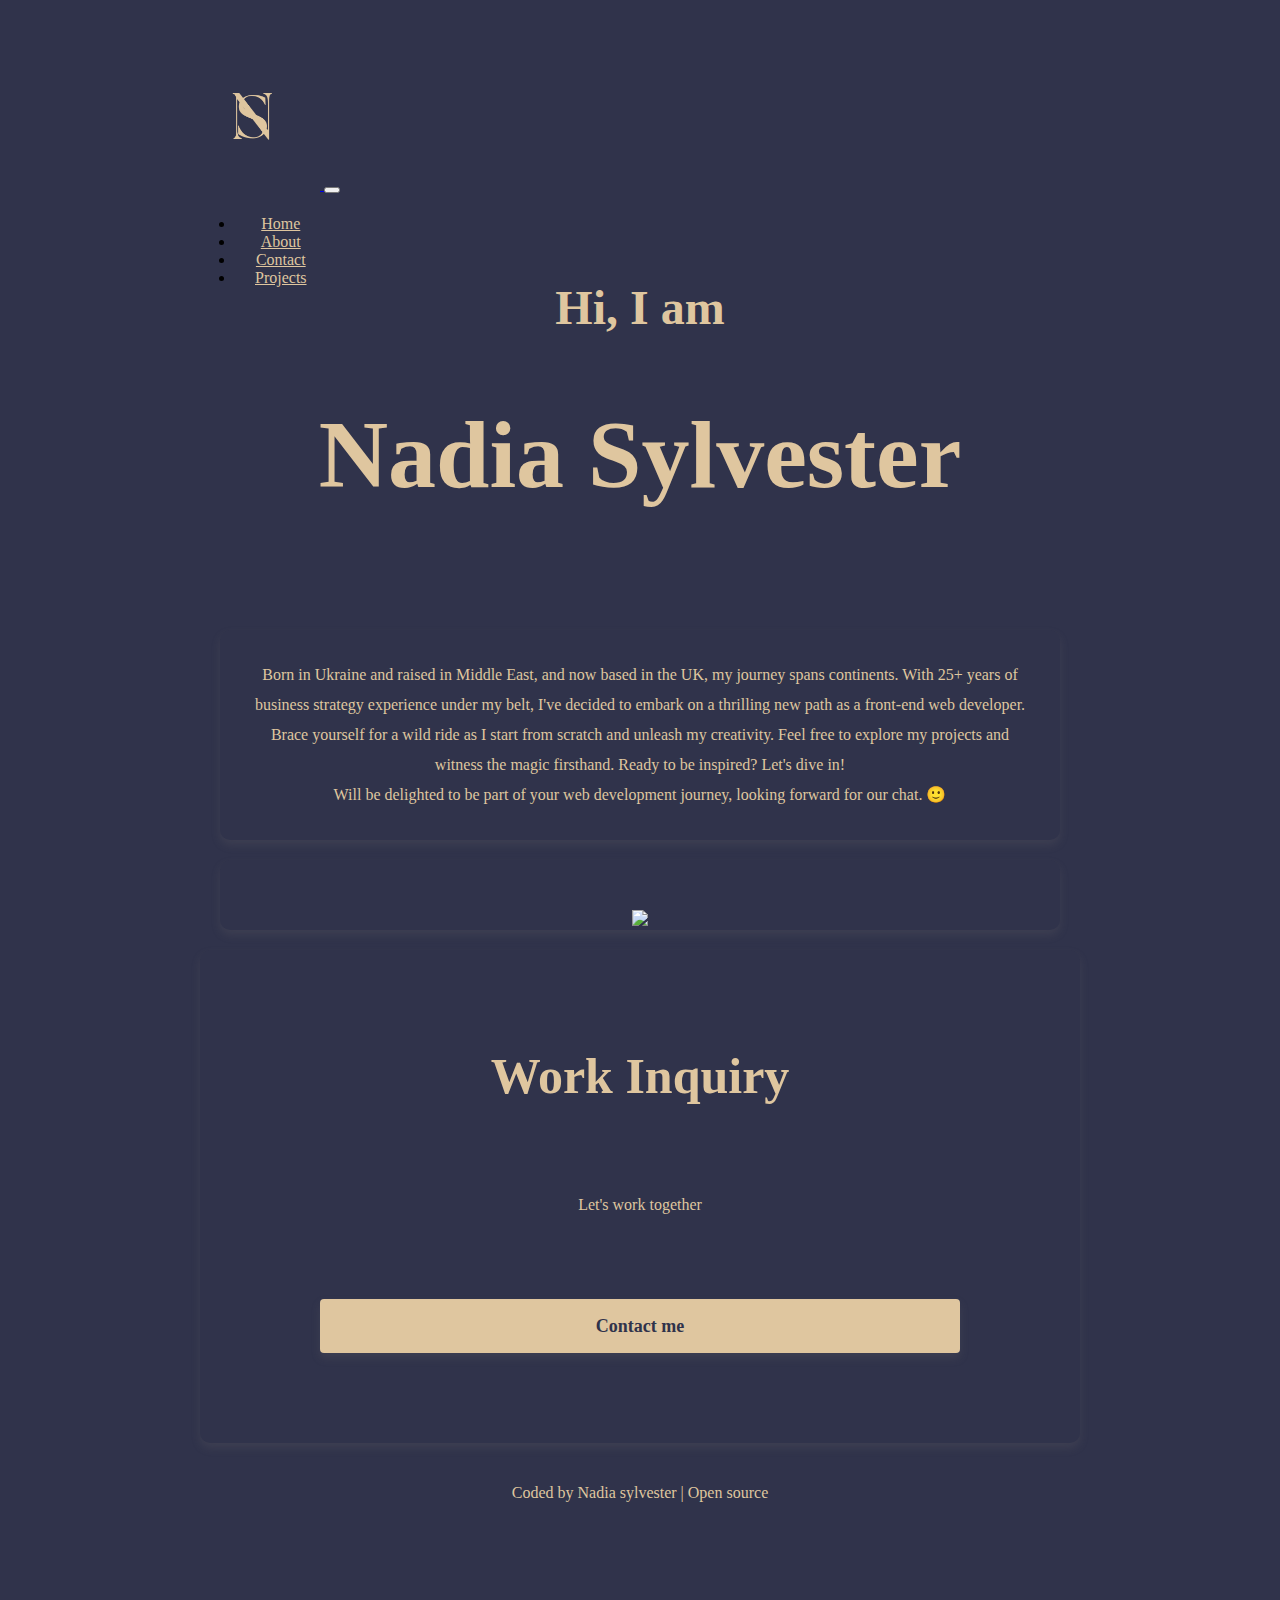
==== about.html @ f3e9b01b "-" ====
<!-- @format -->

<!DOCTYPE html>
<html lang="en">
  <head>
    <meta charset="UTF-8" />
    <meta http-equiv="X-UA-Compatible" content="IE=edge" />
    <meta name="viewport" content="width=device-width, initial-scale=1.0" />
    <meta
      name="description"
      content="UI Designer, front-end web developer in U.K - Nadia Sylvester"
    />
  <title>Contact: UI designer and front-end developer - Nadia Sylvester</title>

    <link
      href="https://cdn.jsdelivr.net/npm/bootstrap@5.2.3/dist/css/bootstrap.min.css"
      rel="stylesheet"
      integrity="sha384-rbsA2VBKQhggwzxH7pPCaAqO46MgnOM80zW1RWuH61DGLwZJEdK2Kadq2F9CUG65"
      crossorigin="anonymous"
    />

    <script
      src="https://cdn.jsdelivr.net/npm/bootstrap@5.2.3/dist/js/bootstrap.bundle.min.js"
      integrity="sha384-kenU1KFdBIe4zVF0s0G1M5b4hcpxyD9F7jL+jjXkk+Q2h455rYXK/7HAuoJl+0I4"
      crossorigin="anonymous"
    ></script>

    <script
      src="https://kit.fontawesome.com/22b6acbf7a.js"
      crossorigin="anonymous"
    ></script>
    <link rel="stylesheet" href="css/styles.css" />
  </head>
  <body>
    <nav
      class="navbar navbar-expand-lg navbar-dark fixed-top bg-#30334b shadow-sm py-0 width: 90% mb-5 bg-#30334b rounded"
    >
      <div class="container-fluid">
        <a class="navbar-brand" href="/">
          <img
            src="images/logo.png"
            alt="Logo - front-end developer -Nadia Sylvester"
            class="logo d-sm-block pl-md-2"
          />
        </a>

        <button
          class="navbar-toggler"
          type="button"
          data-toggle="collapse"
          data-target="#navbarNav"
          aria-controls="navbarNav"
          aria-expanded="false"
          aria-label="Toggle navigation"
        >
          <span class="navbar-toggler-icon"></span>
        </button>
        <div class="collapse navbar-collapse" id="navbarNav">
          <ul class="navbar-nav">
            <li class="nav-item  active">
              <a
                class="nav-link active"
                href="/"
                title="Front-end developer - Nadia Sylvester"
                >Home <span class="sr-only"></span
              ></a>
            </li>
            <li class="nav-item">
              <a
                class="nav-link"
                href="/about.html"
                target="_blank"
                title="About Nadia Sylvester - UI designer, Frontend Developer"
                >About</a
              >
            </li>
            <li class="nav-item">
              <a
                class="nav-link"
                href="contact.html"
                target="_blank"
                title="Comtact Nadia - UI designer, Frontend Developer"
                >Contact</a
              >
            </li>
            <li class="nav-item">
              <a
                class="nav-link"
                href="/projects.html"
                target="_blank"
                title="Comtact Nadia - UI designer, Frontend Developer"
                >Projects</a
              >
            </li>
          </ul>
          <div class="nav-awesom">
            <a href="https://github.com/Nadya58s">
              <div class="icon">
                <i class="fa-brands fa-github fa-lg" style="color: #dfc69f"></i>
              </div>
            </a>

            <a href="https://www.linkedin.com/in/nadia-sylvester/">
              <div class="icon">
                <i
                  class="fa-brands fa-linkedin-in fa-lg"
                  style="color: #dfc69f"
                ></i>
              </div>
            </a>

            <a href="https://twitter.com/Nadia_Sylvester">
              <div class="icon">
                <i
                  class="fa-brands fa-twitter fa-lg"
                  style="color: #dfc69f"
                ></i>
              </div>
            </a>
          </div>
        </div>
      </div>
    </nav>
    <div class="intro">
      <h2 class="mt-5">Hi, I am</h2>
      <h1>Nadia Sylvester</h1>

    <div class="container mt-5">
      <div class="row">
        <div class="col">
          <div class="message">
            <p class="intro-paragraph mt-3 about-journey">
              Born in Ukraine and raised in Middle East, and now based in the
              UK, my journey spans continents. With 25+ years of business
              strategy experience under my belt, I've decided to embark on a
              thrilling new path as a front-end web developer. Brace yourself
              for a wild ride as I start from scratch and unleash my creativity.
              Feel free to explore my projects and witness the magic firsthand.
              Ready to be inspired? Let's dive in!
              <br/>
              Will be delighted to be part of your web development journey, looking 
             forward for our chat. 🙂
            </p>

          </div>
        </div>
        <div class="col">
          <img
            src="https://s3.amazonaws.com/shecodesio-production/uploads/files/000/082/511/original/Screenshot_2023-05-19_at_11.44.10.png?1684493088"
            target="_blank"
            class="img-fluid rounded shadow-sm p-2"
          />
        </div>
      </div>
    </div>

    <footer>
      <div class="contact-box d-flex justify-content-between mb-5">
        <div>
          <h4 class="work">Work Inquiry</h4>
          <p>Let's work together</p>
        </div>
        <div>
          <a href="/contact.html" class="btn btn-branding-outline"
            >Contact me</a
          >
        </div>
      </div>
    </footer>
    <div class="open-source">
      <p>
        Coded by Nadia sylvester |
        <a
          href="https://github.com/Nadya58s/responsive-ns-project"
          target="_blank"
          title="Nadia Sylvester"
          >Open source
        </a>
      </p>
    </div>
  </body>
</html>
---- css/styles.css ----
/** @format */

:root {
  --primary-color: #30334b;
  --secondary-color: #dfc69f;
  --box-shadow: 0 5px 10px rgba(114, 111, 111, 0.2);
}

body {
  margin: 60px auto;
  max-width: 900px;
  background-color: var(--primary-color);
  position: cover;
}

h1,
h2,
h3 {
  text-align: center;

  color: var(--secondary-color);
}

h1 {
  font-size: 96px;
  margin-bottom: 20px;
}

h2 {
  font-size: 48px;
  margin-bottom: 40px;
}

h3 {
  text-align: 24px;
  opacity: 0.7;
}

h4 {
  font-size: 50px;
}
p {
  color: var(--secondary-color);
  padding: 20px;
  border-radius: 4px;
  font-size: 16px;
  line-height: 28px;
  text-align: center;
}

img {
  margin-top: 50px;
}

footer {
  display: block;
  margin: 0 auto;
}

.navbar {
  height: 140px;
  border: none;
  background: var(--primary-color);
  z-index: 100;
  padding-top: 0 !important;
  padding-bottom: 0 !important;
  min-height: 40px !important;
}

#navbarNav {
  display: flex;
  justify-content: space-between;
}

.nav-awesom {
  max-width: 114;
  display: flex;
  flex-direction: row;
  margin: 0px;
  text-decoration: none;
}

.logo {
  max-width: 130px;
}

.navbar-collapse {
  margin: 5px;
  text-align: center;
}

.intro {
  text-align: center;
  padding: 90px 10px;
}

.navbar-collapse {
  display: flex;
  justify-content: center;
}

.navbar-collapse a {
  margin: 20px;
}

.nav-link {
  color: var(--secondary-color) !important;
}

.nav-link:hover {
  text-decoration: none;
  padding-top: 10px;
  margin-bottom: 10px;
}

.icon {
  padding: 2px;
  box-shadow: var(--secondary-color);
  display: inline;
}

.icon:hover {
  background-color: var(--primary-color);
}
.button-link {
  text-decoration: none;
  color: var(--primary-color);
}

.container-fluid {
  margin-top: -50px;
}

.navigations-links {
  display: flex;
  justify-content: center;
  margin-top: 40px;
  column-gap: 10%;
}

.navigations-links a {
  margin: 10px;
  border-radius: 4px;
  padding: 20px 15px;
  text-decoration: none;
  text-transform: capitalize;
}

.navigations-links a:hover {
  color: white;
}
.contact-link {
  background: var(--secondary-color);
  color: var(--primary-color);
  box-shadow: var(--box-shadow);
}

.contact-link a {
  margin: 30px;
  border-radius: 4px;
  padding: 20px 15px;
  text-decoration: none;
  text-transform: capitalize;
  margin-bottom: 20px;
}

.about-link {
  border: 1px solid var(--secondary-color);
  color: var(--secondary-color);
}

.homepage-link {
  color: var(--primary-color);
  text-align: center;
  display: block;
}

.home-button:hover {
  text-decoration: none;
}

.btn-branding-outline {
  border-radius: 4px;
  background: var(--secondary-color);
  color: var(--primary-color);
  display: block;
  margin: 60px 20px;
  line-height: 22px;
  padding: 16px 24px;
  text-decoration: none;
  box-shadow: var(--box-shadow);
  font-size: 18px;
  font-weight: bold;
  transition: all 200ms ease;
}

a.btn.btn-branding-outline:hover {
  background-color: var(--primary-color);
  border: 1px solid var(--secondary-color);
  color: var(--secondary-color);
}

.btn-branding-outline .home-button {
  display: block;
  margin: 0 auto;
}

.home-button {
  display: block;
  margin: 0 auto;
  color: var(--primary-color);
}

.home-button:hover {
  background-color: var(--primary-color);
  border: 1px solid var(--secondary-color);
  color: var(--secondary-color);
}

.btn-branding-outline.home-button:hover {
  color: var(--secondary-color);
}

.about-paragraphs {
  display: flex;
  margin: 43px 0;
}

.about-paragraphs p {
  margin: 10px;
}

.email-link {
  display: flex;
  justify-content: center;
  color: var(--primary-color);
  font-size: 28px;
  text-decoration: none;
}

.email-link:hover {
  text-decoration: underline;
  text-transform: none;
}

.container nav-awesom {
  display: flex;
  justify-content: end;
}

.flex-contaier {
  padding: 0;
  margin: 0;
  list-style: none;
  display: space-between;
}

.col {
  color: var(--secondary-color);
  box-shadow: var(--box-shadow);
  margin: 20px 20px;
  border-radius: 10px;
}
.computer-photo {
  border-radius: 10px;
}

.forecast-app {
  background: none;
  margin: 20px 20px;
}

.theme-change {
  margin-bottom: 30px;
}

.container {
  display: flex;
  justify-content: space-evenly;
}

a.project-link {
  text-decoration: none;
}

.project-link a:hover {
  color: var(--secondary-color);
  border: 1px solid var(--secondary-color);
}

.about-project {
  display: block;
}

.about-me {
  color: var(--secondary-color);
  text-decoration: none;
}

.about-me:hover {
  text-decoration: underline;
  text-transform: none;
  padding-top: 10px;
  margin-bottom: 10px;
}

.introduction {
  display: flex;
  justify-content: center;
  margin-top: 40px;
  column-gap: 10%;
}

.intro-paragraph {
  padding: 30px;
  margin-top: 100px;
}

.contact-page {
  margin-top: 40px;
}

.contact-box {
  color: var(--secondary-color);
}

.div.container.nav-awesom {
  max-width: 200px;
}

.work-withme {
  background-color: var(--primary-color);
  border: 1px solid var(--secondary-color);
  margin: 0 15px;
}

.button-link {
  border-radius: 5px;
  padding: 20px 15px;
  text-transform: capitalize;
  text-decoration: none;
  background: var(--secondary-color);
  color: white;
  box-shadow: var(--box-shadow);
}

.btn-branding-outline {
  text-decoration: none;
  color: var(--primary-color);
}

.btn-branding-outline:hover {
  color: var(--primary-color);
  border: 1px solid var(--secondary-color);
}

.work-inquiry-link {
  display: block;
  margin: 0 auto;
  width: fit-content;
}

footer .email-link {
  color: var(--secondary-color);
  max-width: 800px;
  font-size: 24px;
  text-align: center;
}

footer .email-link:hover {
  color: white;
  text-decoration: none;
}

footer .contact-box {
  box-shadow: var(--box-shadow);
  padding: 30px 100px;
  max-width: 900px;
  border-radius: 10px;
}

footer .container {
  display: flex;
  justify-content: space-evenly;
}

footer .col {
  max-width: 900px;
}

.open-source a {
  color: var(--secondary-color);
  text-decoration: none;
}

.open-source a:hover {
  color: white;
  text-decoration: none;
}

.about-journey {
  line-height: 30px;
}
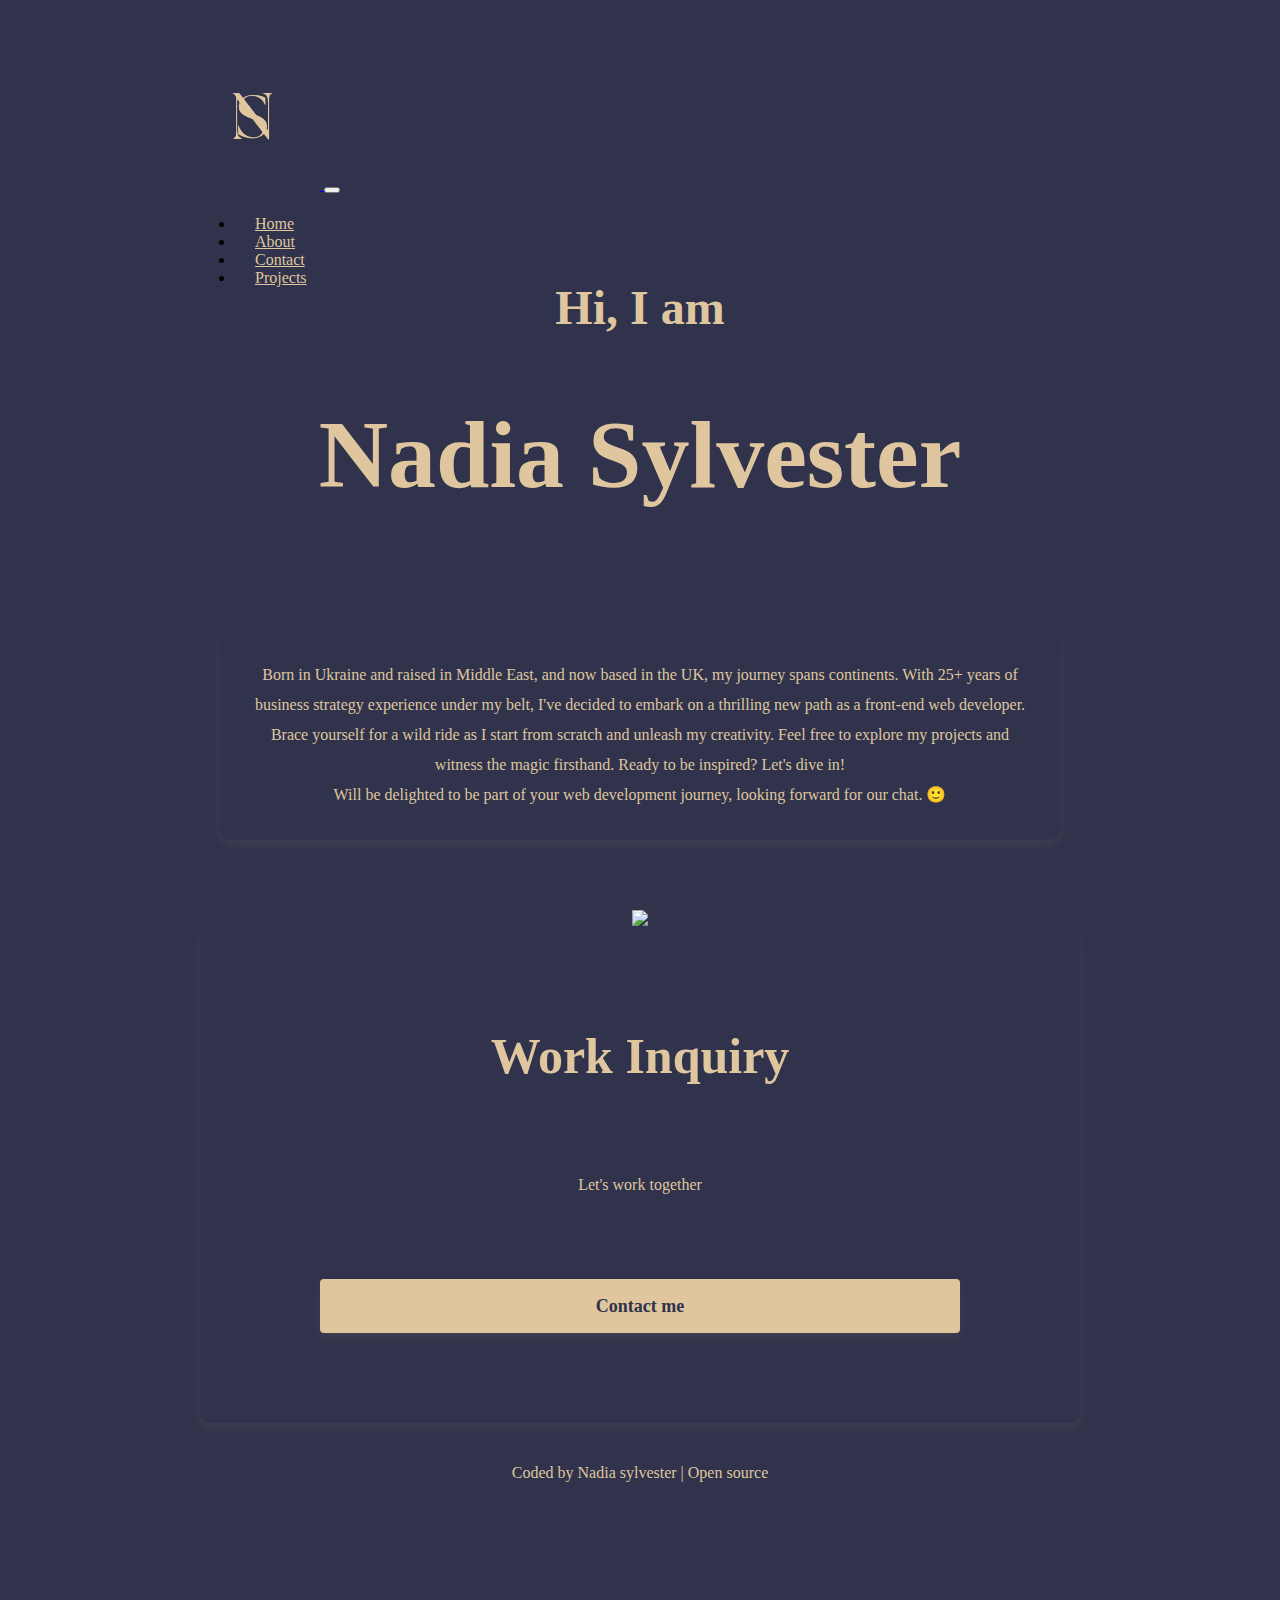
==== commit 89258bdf: "styling" ====
--- a/about.html
+++ b/about.html
@@ -57,15 +57,15 @@
         </button>
         <div class="collapse navbar-collapse" id="navbarNav">
           <ul class="navbar-nav">
-            <li class="nav-item  active">
+            <li class="nav-item">
               <a
-                class="nav-link active"
+                class="nav-link"
                 href="/"
                 title="Front-end developer - Nadia Sylvester"
                 >Home <span class="sr-only"></span
               ></a>
             </li>
-            <li class="nav-item">
+            <li class="nav-item active">
               <a
                 class="nav-link"
                 href="/about.html"
@@ -144,7 +144,7 @@
 
           </div>
         </div>
-        <div class="col">
+        <div class="col-sm-6">
           <img
             src="https://s3.amazonaws.com/shecodesio-production/uploads/files/000/082/511/original/Screenshot_2023-05-19_at_11.44.10.png?1684493088"
             target="_blank"
--- a/css/styles.css
+++ b/css/styles.css
@@ -39,6 +39,7 @@
 h4 {
   font-size: 50px;
 }
+
 p {
   color: var(--secondary-color);
   padding: 20px;
@@ -67,11 +68,6 @@
   min-height: 40px !important;
 }
 
-#navbarNav {
-  display: flex;
-  justify-content: space-between;
-}
-
 .nav-awesom {
   max-width: 114;
   display: flex;
@@ -80,37 +76,41 @@
   text-decoration: none;
 }
 
+.navbar-collapse a {
+  margin: 20px;
+}
+
+.nav-link {
+  color: var(--secondary-color) !important;
+}
+
+.nav-link:hover {
+  text-decoration: none;
+  padding-top: 10px;
+  margin-bottom: 10px;
+}
+
+.navigations-links {
+  display: flex;
+  justify-content: center;
+  margin-top: 40px;
+  column-gap: 10%;
+}
+
+.navigations-links a {
+  margin: 10px;
+  border-radius: 4px;
+  padding: 20px 15px;
+  text-decoration: none;
+  text-transform: capitalize;
+}
+
+.navigations-links a:hover {
+  color: white;
+}
+
 .logo {
   max-width: 130px;
-}
-
-.navbar-collapse {
-  margin: 5px;
-  text-align: center;
-}
-
-.intro {
-  text-align: center;
-  padding: 90px 10px;
-}
-
-.navbar-collapse {
-  display: flex;
-  justify-content: center;
-}
-
-.navbar-collapse a {
-  margin: 20px;
-}
-
-.nav-link {
-  color: var(--secondary-color) !important;
-}
-
-.nav-link:hover {
-  text-decoration: none;
-  padding-top: 10px;
-  margin-bottom: 10px;
 }
 
 .icon {
@@ -122,6 +122,12 @@
 .icon:hover {
   background-color: var(--primary-color);
 }
+
+.intro {
+  text-align: center;
+  padding: 90px 10px;
+}
+
 .button-link {
   text-decoration: none;
   color: var(--primary-color);
@@ -131,24 +137,6 @@
   margin-top: -50px;
 }
 
-.navigations-links {
-  display: flex;
-  justify-content: center;
-  margin-top: 40px;
-  column-gap: 10%;
-}
-
-.navigations-links a {
-  margin: 10px;
-  border-radius: 4px;
-  padding: 20px 15px;
-  text-decoration: none;
-  text-transform: capitalize;
-}
-
-.navigations-links a:hover {
-  color: white;
-}
 .contact-link {
   background: var(--secondary-color);
   color: var(--primary-color);
@@ -164,18 +152,22 @@
   margin-bottom: 20px;
 }
 
-.about-link {
-  border: 1px solid var(--secondary-color);
-  color: var(--secondary-color);
-}
-
 .homepage-link {
   color: var(--primary-color);
   text-align: center;
   display: block;
 }
 
+.home-button {
+  display: block;
+  margin: 0 auto;
+  color: var(--primary-color);
+}
+
 .home-button:hover {
+  background-color: var(--primary-color);
+  border: 1px solid var(--secondary-color);
+  color: var(--secondary-color);
   text-decoration: none;
 }
 
@@ -205,19 +197,12 @@
   margin: 0 auto;
 }
 
-.home-button {
-  display: block;
-  margin: 0 auto;
-  color: var(--primary-color);
-}
-
-.home-button:hover {
-  background-color: var(--primary-color);
-  border: 1px solid var(--secondary-color);
-  color: var(--secondary-color);
-}
-
 .btn-branding-outline.home-button:hover {
+  color: var(--secondary-color);
+}
+
+.about-link {
+  border: 1px solid var(--secondary-color);
   color: var(--secondary-color);
 }
 
@@ -261,6 +246,7 @@
   margin: 20px 20px;
   border-radius: 10px;
 }
+
 .computer-photo {
   border-radius: 10px;
 }
@@ -401,3 +387,81 @@
 .about-journey {
   line-height: 30px;
 }
+
+.time {
+  display: flex;
+  justify-content: center;
+  margin-top: 50px;
+}
+
+@media (max-width: 900px) {
+  h1 {
+    font-size: 40px;
+    line-height: 10px;
+  }
+
+  .navbar-collapse {
+    background-color: black;
+  }
+
+  h2 {
+    font-size: 25px;
+    margin-top: 30px;
+  }
+
+  h3 {
+    font-size: 15px;
+    line-height: 50px;
+  }
+
+  h4 {
+    font-size: 30px;
+  }
+
+  h4 .work {
+    font-size: 10px;
+  }
+
+  .home-button {
+    margin-bottom: 30px;
+  }
+
+  #projects {
+    display: none;
+  }
+
+  a.btn.btn-branding-outline {
+    font-size: 10px;
+  }
+
+  .navbar {
+    margin-bottom: 30px;
+  }
+
+  logo {
+    max-width: 10px;
+  }
+
+  .navbar-collapse a {
+    margin: 10px;
+  }
+}
+
+@media (min-width: 900px) {
+  #navbarNav {
+    display: flex;
+    justify-content: space-between;
+  }
+
+  .navbar-collapse {
+    margin: 5px;
+    text-align: center;
+    justify-content: center;
+    display: flex;
+  }
+
+  .navbar ul {
+    width: 15px;
+    height: 30px;
+  }
+}
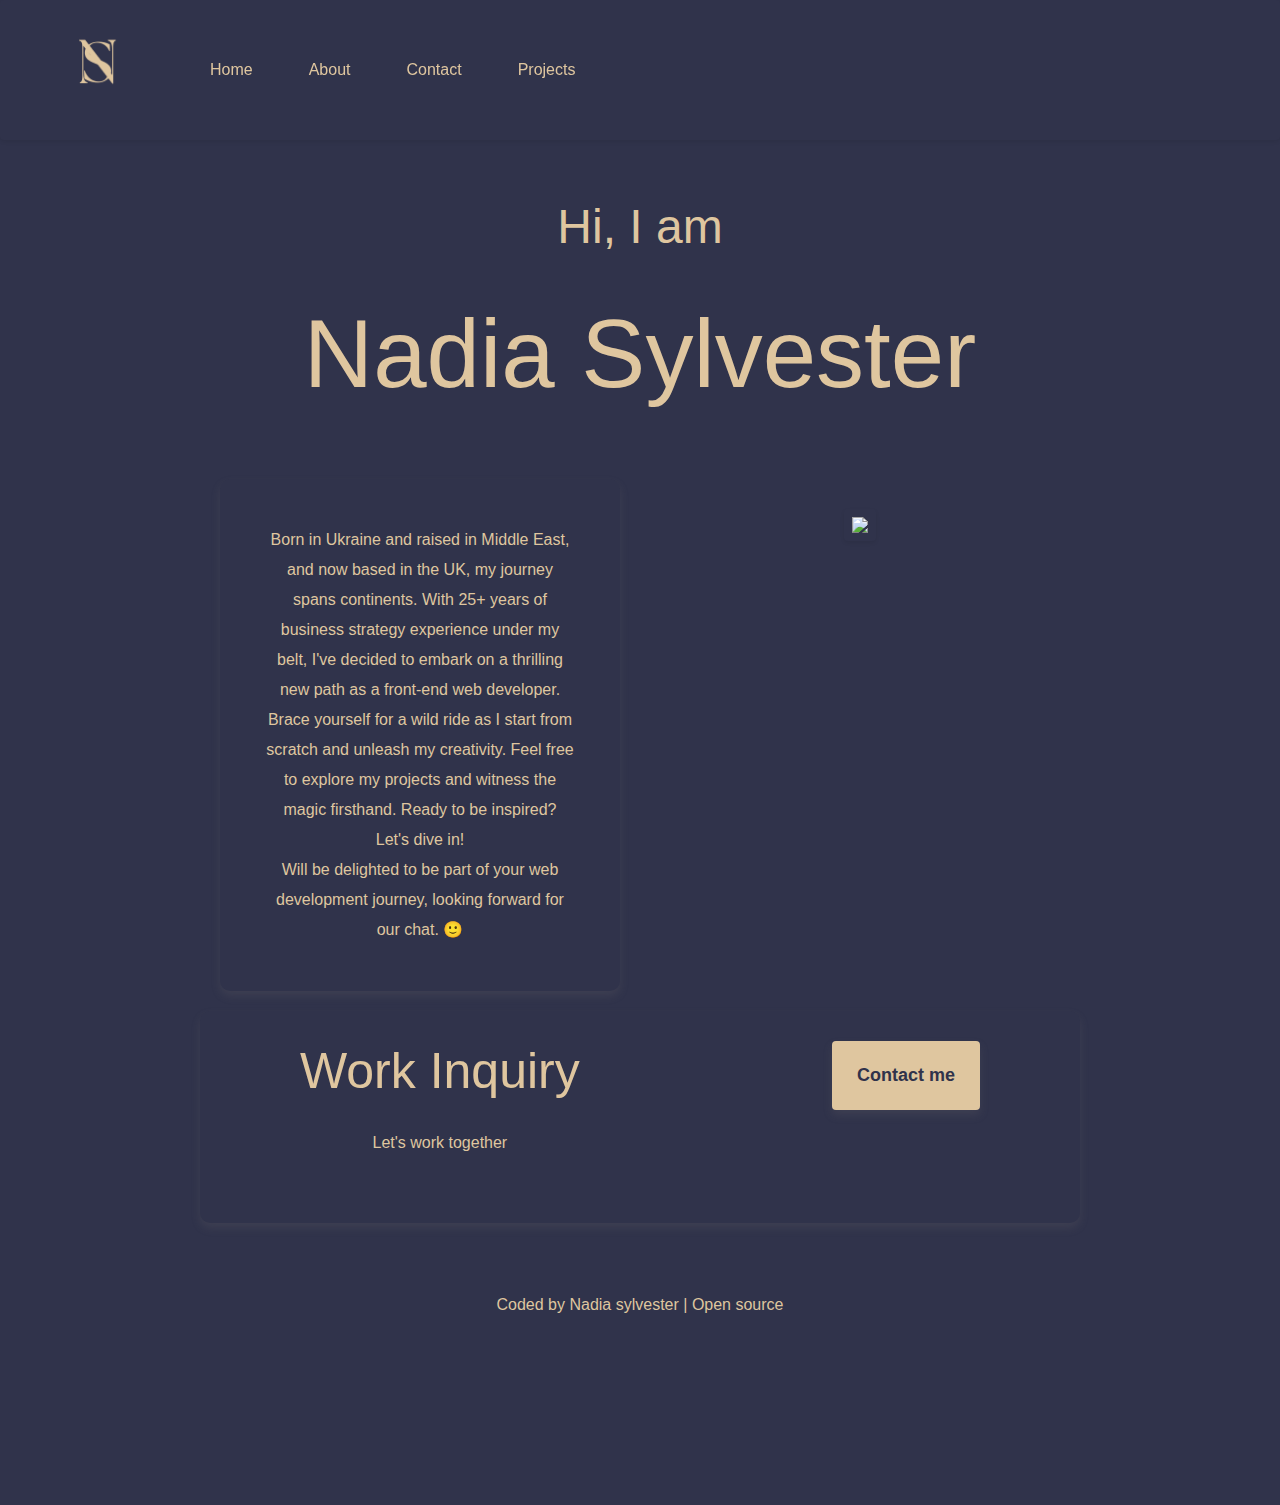
==== commit fe8ce783: "Updated Bootstrap" ====
--- a/about.html
+++ b/about.html
@@ -11,24 +11,31 @@
       content="UI Designer, front-end web developer in U.K - Nadia Sylvester"
     />
   <title>Contact: UI designer and front-end developer - Nadia Sylvester</title>
-
-    <link
-      href="https://cdn.jsdelivr.net/npm/bootstrap@5.2.3/dist/css/bootstrap.min.css"
-      rel="stylesheet"
-      integrity="sha384-rbsA2VBKQhggwzxH7pPCaAqO46MgnOM80zW1RWuH61DGLwZJEdK2Kadq2F9CUG65"
-      crossorigin="anonymous"
-    />
-
-    <script
-      src="https://cdn.jsdelivr.net/npm/bootstrap@5.2.3/dist/js/bootstrap.bundle.min.js"
-      integrity="sha384-kenU1KFdBIe4zVF0s0G1M5b4hcpxyD9F7jL+jjXkk+Q2h455rYXK/7HAuoJl+0I4"
+<script
+      src="https://code.jquery.com/jquery-3.3.1.slim.min.js"
+      integrity="sha384-q8i/X+965DzO0rT7abK41JStQIAqVgRVzpbzo5smXKp4YfRvH+8abtTE1Pi6jizo"
       crossorigin="anonymous"
     ></script>
-
+    <script
+      src="https://cdn.jsdelivr.net/npm/popper.js@1.14.7/dist/umd/popper.min.js"
+      integrity="sha384-UO2eT0CpHqdSJQ6hJty5KVphtPhzWj9WO1clHTMGa3JDZwrnQq4sF86dIHNDz0W1"
+      crossorigin="anonymous"
+    ></script>
+    <script
+      src="https://cdn.jsdelivr.net/npm/bootstrap@4.3.1/dist/js/bootstrap.min.js"
+      integrity="sha384-JjSmVgyd0p3pXB1rRibZUAYoIIy6OrQ6VrjIEaFf/nJGzIxFDsf4x0xIM+B07jRM"
+      crossorigin="anonymous"
+    ></script>
     <script
       src="https://kit.fontawesome.com/22b6acbf7a.js"
       crossorigin="anonymous"
     ></script>
+    <link
+      rel="stylesheet"
+      href="https://cdn.jsdelivr.net/npm/bootstrap@4.3.1/dist/css/bootstrap.min.css"
+      integrity="sha384-ggOyR0iXCbMQv3Xipma34MD+dH/1fQ784/j6cY/iJTQUOhcWr7x9JvoRxT2MZw1T"
+      crossorigin="anonymous"
+    />
     <link rel="stylesheet" href="css/styles.css" />
   </head>
   <body>
--- a/css/styles.css
+++ b/css/styles.css
@@ -17,7 +17,6 @@
 h2,
 h3 {
   text-align: center;
-
   color: var(--secondary-color);
 }
 
@@ -175,9 +174,9 @@
   border-radius: 4px;
   background: var(--secondary-color);
   color: var(--primary-color);
-  display: block;
-  margin: 60px 20px;
-  line-height: 22px;
+  line-height: 35px;
+  display: block;
+  margin: 0 auto;
   padding: 16px 24px;
   text-decoration: none;
   box-shadow: var(--box-shadow);
@@ -401,7 +400,7 @@
   }
 
   .navbar-collapse {
-    background-color: black;
+    background-color: var(--primary-color);
   }
 
   h2 {
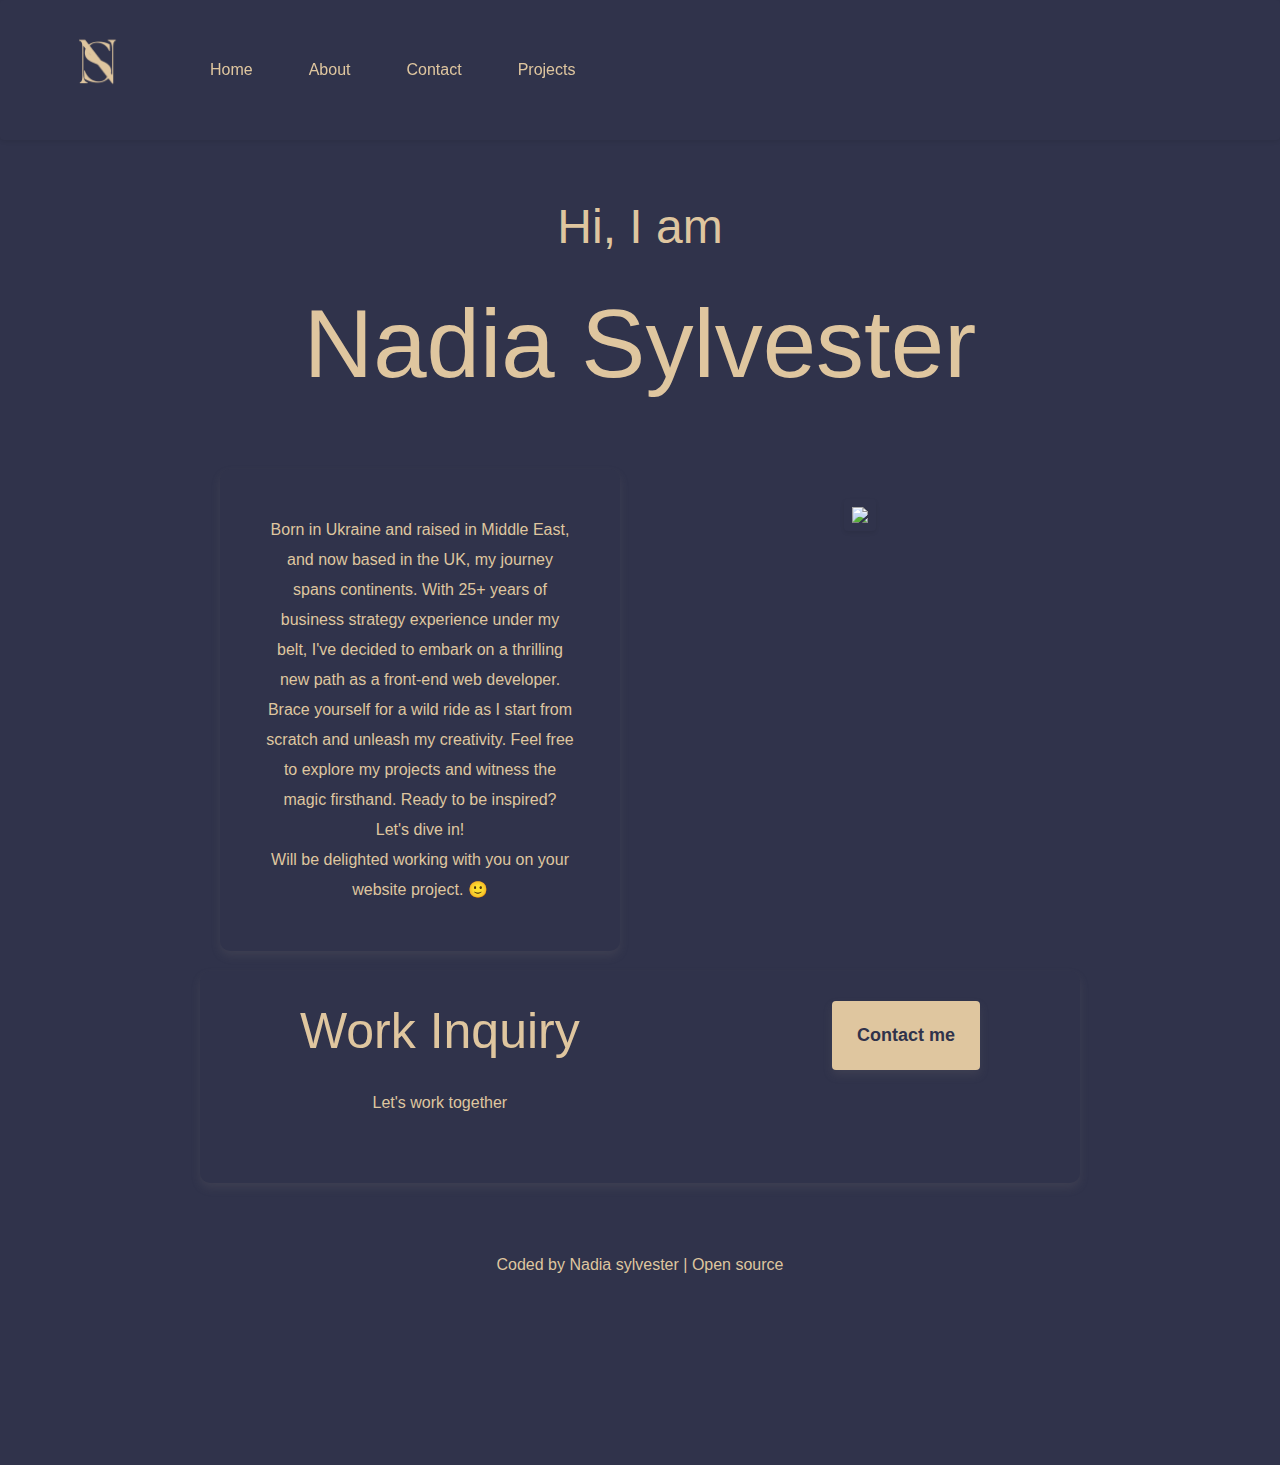
==== commit e972cc38: "Re adjusting contents and CSS" ====
--- a/about.html
+++ b/about.html
@@ -145,8 +145,7 @@
               Feel free to explore my projects and witness the magic firsthand.
               Ready to be inspired? Let's dive in!
               <br/>
-              Will be delighted to be part of your web development journey, looking 
-             forward for our chat. 🙂
+              Will be delighted working with you on your website project. 🙂
             </p>
 
           </div>
--- a/css/styles.css
+++ b/css/styles.css
@@ -27,7 +27,7 @@
 
 h2 {
   font-size: 48px;
-  margin-bottom: 40px;
+  margin-bottom: 30px;
 }
 
 h3 {
@@ -136,21 +136,6 @@
   margin-top: -50px;
 }
 
-.contact-link {
-  background: var(--secondary-color);
-  color: var(--primary-color);
-  box-shadow: var(--box-shadow);
-}
-
-.contact-link a {
-  margin: 30px;
-  border-radius: 4px;
-  padding: 20px 15px;
-  text-decoration: none;
-  text-transform: capitalize;
-  margin-bottom: 20px;
-}
-
 .homepage-link {
   color: var(--primary-color);
   text-align: center;
@@ -309,6 +294,28 @@
   color: var(--secondary-color);
 }
 
+.contact-call {
+  display: block;
+  margin: 60px 10px 30px;
+}
+.contact-link {
+  background: var(--secondary-color);
+  color: var(--primary-color);
+  box-shadow: var(--box-shadow);
+}
+
+.contact-link a {
+  margin: 30px;
+  border-radius: 4px;
+  padding: 20px 15px;
+  text-decoration: none;
+  text-transform: capitalize;
+  margin-bottom: 20px;
+}
+
+div.container.book-consultation {
+  margin-right: 30px;
+}
 .div.container.nav-awesom {
   max-width: 200px;
 }
@@ -399,28 +406,40 @@
     line-height: 10px;
   }
 
+  h2 {
+    font-size: 28px;
+    margin-bottom: 30px;
+  }
+
+  h2.mt-5 {
+    font-size: 35px;
+  }
+
+  h3 {
+    font-size: 18px;
+  }
+
+  h3.mt-5 {
+    line-height: 5px;
+  }
+
+  h4 {
+    font-size: 35px;
+    text-align: center;
+  }
+
+  h4 .work {
+    font-size: 10px;
+  }
+
+  logo {
+    max-width: 10px;
+  }
+
   .navbar-collapse {
     background-color: var(--primary-color);
   }
 
-  h2 {
-    font-size: 25px;
-    margin-top: 30px;
-  }
-
-  h3 {
-    font-size: 15px;
-    line-height: 50px;
-  }
-
-  h4 {
-    font-size: 30px;
-  }
-
-  h4 .work {
-    font-size: 10px;
-  }
-
   .home-button {
     margin-bottom: 30px;
   }
@@ -429,20 +448,29 @@
     display: none;
   }
 
+  .btn.btn-branding-outline {
+    margin: 10px 40px 40px;
+  }
+
   a.btn.btn-branding-outline {
-    font-size: 10px;
+    padding: 5px 30px;
   }
 
   .navbar {
     margin-bottom: 30px;
   }
 
-  logo {
-    max-width: 10px;
-  }
-
   .navbar-collapse a {
     margin: 10px;
+  }
+
+  div.contact-box.d-flex.justify-content-between.mb-5 {
+    padding: 10px 20px;
+  }
+
+  .img-fluid {
+    margin: 15px;
+    width: 300px;
   }
 }
 
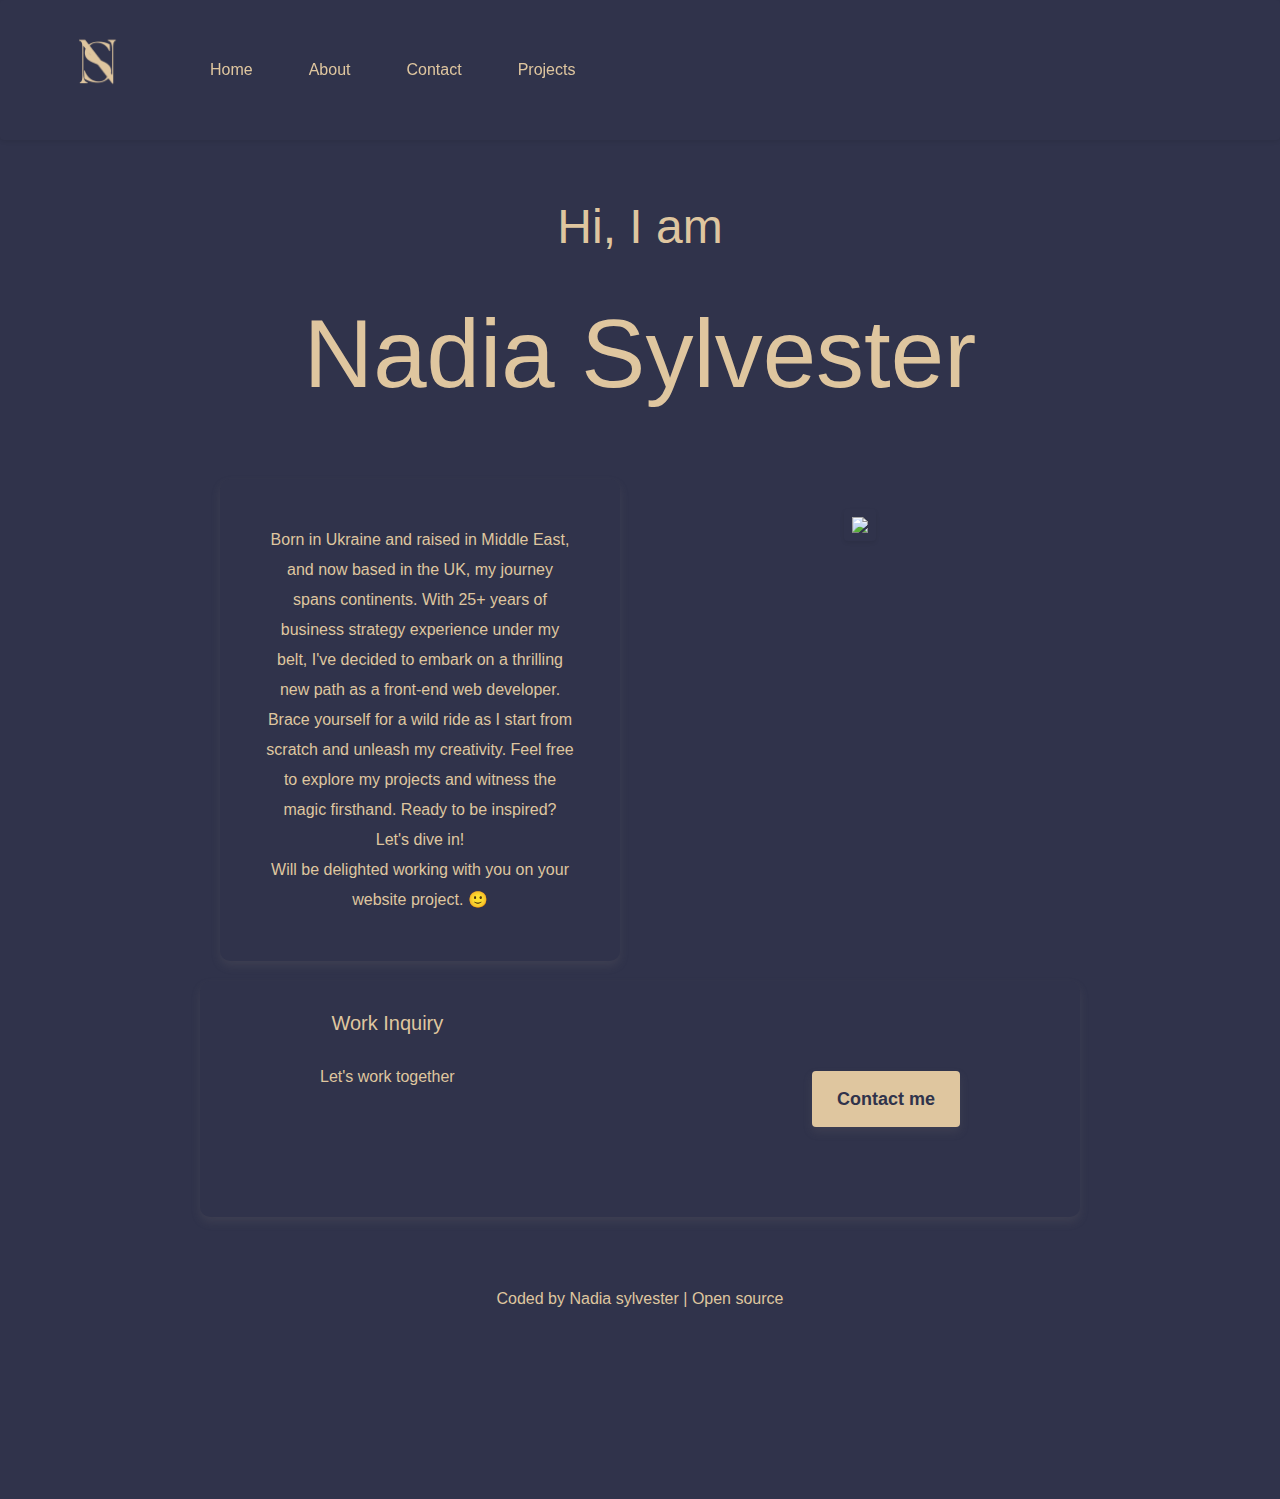
==== commit 2e8b5feb: "CSS adjustment" ====
--- a/about.html
+++ b/about.html
@@ -11,7 +11,7 @@
       content="UI Designer, front-end web developer in U.K - Nadia Sylvester"
     />
   <title>Contact: UI designer and front-end developer - Nadia Sylvester</title>
-<script
+ <script
       src="https://code.jquery.com/jquery-3.3.1.slim.min.js"
       integrity="sha384-q8i/X+965DzO0rT7abK41JStQIAqVgRVzpbzo5smXKp4YfRvH+8abtTE1Pi6jizo"
       crossorigin="anonymous"
@@ -106,7 +106,6 @@
                 <i class="fa-brands fa-github fa-lg" style="color: #dfc69f"></i>
               </div>
             </a>
-
             <a href="https://www.linkedin.com/in/nadia-sylvester/">
               <div class="icon">
                 <i
@@ -115,7 +114,6 @@
                 ></i>
               </div>
             </a>
-
             <a href="https://twitter.com/Nadia_Sylvester">
               <div class="icon">
                 <i
@@ -152,7 +150,7 @@
         </div>
         <div class="col-sm-6">
           <img
-            src="https://s3.amazonaws.com/shecodesio-production/uploads/files/000/082/511/original/Screenshot_2023-05-19_at_11.44.10.png?1684493088"
+            src="https://s3.amazonaws.com/shecodesio-production/uploads/files/000/084/003/original/nadia.png?1685613687"
             target="_blank"
             class="img-fluid rounded shadow-sm p-2"
           />
--- a/css/styles.css
+++ b/css/styles.css
@@ -17,6 +17,7 @@
 h2,
 h3 {
   text-align: center;
+
   color: var(--secondary-color);
 }
 
@@ -27,7 +28,7 @@
 
 h2 {
   font-size: 48px;
-  margin-bottom: 30px;
+  margin-bottom: 40px;
 }
 
 h3 {
@@ -75,6 +76,15 @@
   text-decoration: none;
 }
 
+.logo {
+  max-width: 130px;
+}
+
+.intro {
+  text-align: center;
+  padding: 90px 10px;
+}
+
 .navbar-collapse a {
   margin: 20px;
 }
@@ -87,6 +97,25 @@
   text-decoration: none;
   padding-top: 10px;
   margin-bottom: 10px;
+}
+
+.icon {
+  padding: 2px;
+  box-shadow: var(--secondary-color);
+  display: inline;
+}
+
+.icon:hover {
+  background-color: var(--primary-color);
+}
+
+.button-link {
+  text-decoration: none;
+  color: var(--primary-color);
+}
+
+.container-fluid {
+  margin-top: -50px;
 }
 
 .navigations-links {
@@ -108,32 +137,24 @@
   color: white;
 }
 
-.logo {
-  max-width: 130px;
-}
-
-.icon {
-  padding: 2px;
-  box-shadow: var(--secondary-color);
-  display: inline;
-}
-
-.icon:hover {
-  background-color: var(--primary-color);
-}
-
-.intro {
-  text-align: center;
-  padding: 90px 10px;
-}
-
-.button-link {
-  text-decoration: none;
-  color: var(--primary-color);
-}
-
-.container-fluid {
-  margin-top: -50px;
+.contact-link {
+  background: var(--secondary-color);
+  color: var(--primary-color);
+  box-shadow: var(--box-shadow);
+}
+
+.contact-link a {
+  margin: 30px;
+  border-radius: 4px;
+  padding: 20px 15px;
+  text-decoration: none;
+  text-transform: capitalize;
+  margin-bottom: 20px;
+}
+
+.about-link {
+  border: 1px solid var(--secondary-color);
+  color: var(--secondary-color);
 }
 
 .homepage-link {
@@ -142,16 +163,7 @@
   display: block;
 }
 
-.home-button {
-  display: block;
-  margin: 0 auto;
-  color: var(--primary-color);
-}
-
 .home-button:hover {
-  background-color: var(--primary-color);
-  border: 1px solid var(--secondary-color);
-  color: var(--secondary-color);
   text-decoration: none;
 }
 
@@ -159,9 +171,9 @@
   border-radius: 4px;
   background: var(--secondary-color);
   color: var(--primary-color);
-  line-height: 35px;
-  display: block;
-  margin: 0 auto;
+  display: block;
+  margin: 60px 20px;
+  line-height: 22px;
   padding: 16px 24px;
   text-decoration: none;
   box-shadow: var(--box-shadow);
@@ -181,12 +193,19 @@
   margin: 0 auto;
 }
 
+.home-button {
+  display: block;
+  margin: 0 auto;
+  color: var(--primary-color);
+}
+
+.home-button:hover {
+  background-color: var(--primary-color);
+  border: 1px solid var(--secondary-color);
+  color: var(--secondary-color);
+}
+
 .btn-branding-outline.home-button:hover {
-  color: var(--secondary-color);
-}
-
-.about-link {
-  border: 1px solid var(--secondary-color);
   color: var(--secondary-color);
 }
 
@@ -210,6 +229,11 @@
 .email-link:hover {
   text-decoration: underline;
   text-transform: none;
+}
+
+.container {
+  display: flex;
+  justify-content: space-evenly;
 }
 
 .container nav-awesom {
@@ -244,11 +268,6 @@
   margin-bottom: 30px;
 }
 
-.container {
-  display: flex;
-  justify-content: space-evenly;
-}
-
 a.project-link {
   text-decoration: none;
 }
@@ -294,28 +313,6 @@
   color: var(--secondary-color);
 }
 
-.contact-call {
-  display: block;
-  margin: 60px 10px 30px;
-}
-.contact-link {
-  background: var(--secondary-color);
-  color: var(--primary-color);
-  box-shadow: var(--box-shadow);
-}
-
-.contact-link a {
-  margin: 30px;
-  border-radius: 4px;
-  padding: 20px 15px;
-  text-decoration: none;
-  text-transform: capitalize;
-  margin-bottom: 20px;
-}
-
-div.container.book-consultation {
-  margin-right: 30px;
-}
 .div.container.nav-awesom {
   max-width: 200px;
 }
@@ -394,87 +391,128 @@
   line-height: 30px;
 }
 
-.time {
-  display: flex;
-  justify-content: center;
-  margin-top: 50px;
-}
-
 @media (max-width: 900px) {
   h1 {
-    font-size: 40px;
+    font-size: 30px;
     line-height: 10px;
   }
 
   h2 {
-    font-size: 28px;
-    margin-bottom: 30px;
-  }
-
-  h2.mt-5 {
-    font-size: 35px;
+    font-size: 25px;
+    margin-top: 30px;
   }
 
   h3 {
-    font-size: 18px;
-  }
-
-  h3.mt-5 {
-    line-height: 5px;
+    font-size: 25px;
+    line-height: 50px;
   }
 
   h4 {
-    font-size: 35px;
-    text-align: center;
+    font-size: 30px;
   }
 
   h4 .work {
     font-size: 10px;
   }
 
+  .home-button {
+    margin-bottom: 30px;
+  }
+
+  .navbar-collapse {
+    background-color: black;
+  }
+
+  #projects {
+    display: none;
+  }
+
+  a.btn.btn-branding-outline {
+    font-size: 20px;
+  }
+
+  .navbar {
+    margin-bottom: 30px;
+  }
+
   logo {
     max-width: 10px;
   }
 
-  .navbar-collapse {
-    background-color: var(--primary-color);
-  }
-
-  .home-button {
-    margin-bottom: 30px;
-  }
-
-  #projects {
-    display: none;
-  }
-
-  .btn.btn-branding-outline {
-    margin: 10px 40px 40px;
-  }
-
-  a.btn.btn-branding-outline {
-    padding: 5px 30px;
-  }
-
-  .navbar {
-    margin-bottom: 30px;
-  }
-
   .navbar-collapse a {
     margin: 10px;
   }
 
-  div.contact-box.d-flex.justify-content-between.mb-5 {
-    padding: 10px 20px;
-  }
-
-  .img-fluid {
-    margin: 15px;
-    width: 300px;
-  }
-}
-
-@media (min-width: 900px) {
+  .btn.btn-branding-outline.contact-me {
+    font-size: 15px;
+    padding-left: 20px;
+    margin: 20px 10px;
+  }
+}
+
+/**
+
+
+.nav-awesom {
+  max-width: 114;
+  display: flex;
+  flex-direction: row;
+  margin: 0px;
+  text-decoration: none;
+}
+
+.logo {
+  max-width: 130px;
+}
+
+.navbar-collapse {
+  margin: 5px;
+  text-align: center;
+}
+
+.intro {
+  text-align: center;
+  padding: 90px 10px;
+}
+
+.navbar-collapse {
+  display: flex;
+  justify-content: center;
+}
+
+.navbar-collapse a {
+  margin: 20px;
+}
+
+.nav-link {
+  color: var(--secondary-color) !important;
+}
+
+.nav-link:hover {
+  text-decoration: none;
+  padding-top: 10px;
+  margin-bottom: 10px;
+}
+
+.icon {
+  padding: 2px;
+  box-shadow: var(--secondary-color);
+  display: inline;
+}
+
+.icon:hover {
+  background-color: var(--primary-color);
+}
+*/
+@media (min-width: 390px) {
+  .work {
+    font-size: 20px;
+  }
+
+  .work-together {
+    font-size: 10px;
+  }
+
   #navbarNav {
     display: flex;
     justify-content: space-between;
@@ -491,4 +529,7 @@
     width: 15px;
     height: 30px;
   }
-}
+  .clock-ap {
+    display: none;
+  }
+}
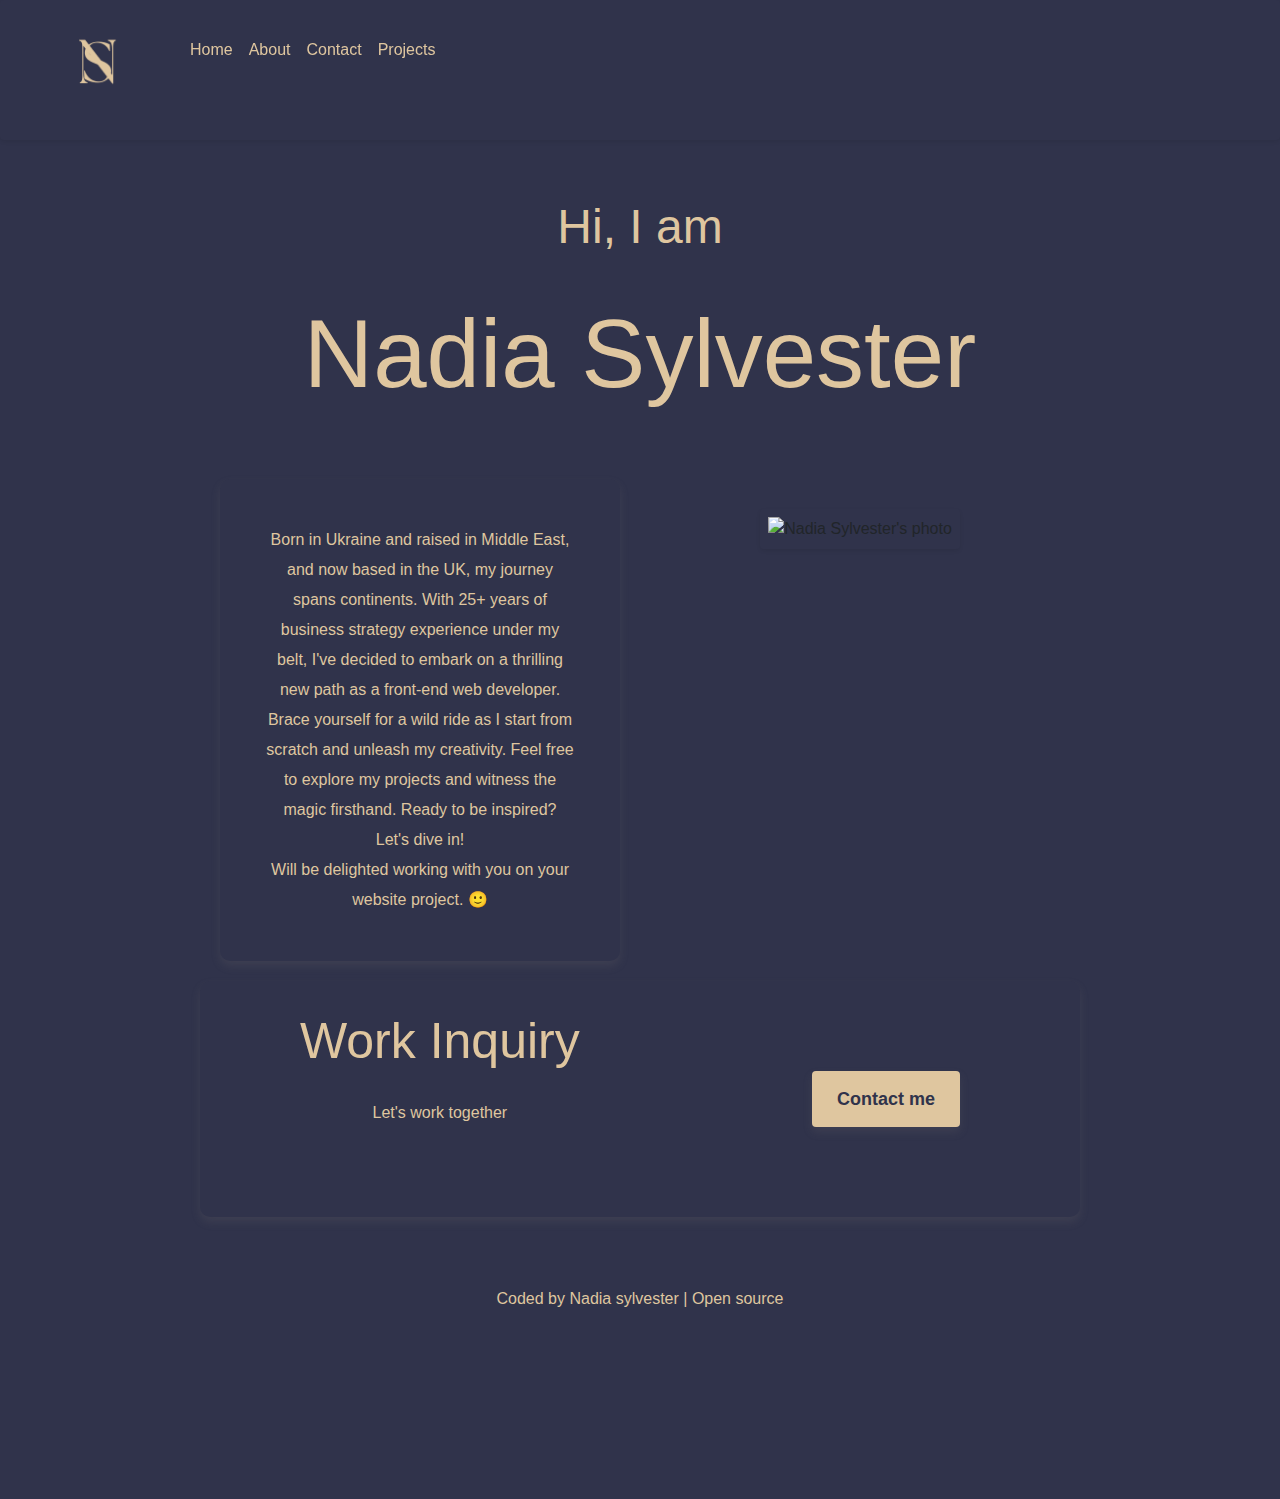
==== commit 2eac1528: "Some tidying up" ====
--- a/about.html
+++ b/about.html
@@ -101,12 +101,12 @@
             </li>
           </ul>
           <div class="nav-awesom">
-            <a href="https://github.com/Nadya58s">
+            <a href="https://github.com/Nadya58s" title="Follow me on github - Nadia Sylvester">
               <div class="icon">
                 <i class="fa-brands fa-github fa-lg" style="color: #dfc69f"></i>
               </div>
             </a>
-            <a href="https://www.linkedin.com/in/nadia-sylvester/">
+            <a href="https://www.linkedin.com/in/nadia-sylvester/" title="Connect with me on LinkedIn - Nadia Sylvester">
               <div class="icon">
                 <i
                   class="fa-brands fa-linkedin-in fa-lg"
@@ -114,7 +114,7 @@
                 ></i>
               </div>
             </a>
-            <a href="https://twitter.com/Nadia_Sylvester">
+            <a href="https://twitter.com/Nadia_Sylvester" title="Follow me on Twitter - Nadia Sylvester">
               <div class="icon">
                 <i
                   class="fa-brands fa-twitter fa-lg"
@@ -152,6 +152,7 @@
           <img
             src="https://s3.amazonaws.com/shecodesio-production/uploads/files/000/084/003/original/nadia.png?1685613687"
             target="_blank"
+            alt="Nadia Sylvester's photo"
             class="img-fluid rounded shadow-sm p-2"
           />
         </div>
@@ -165,7 +166,9 @@
           <p>Let's work together</p>
         </div>
         <div>
-          <a href="/contact.html" class="btn btn-branding-outline"
+          <a href="/contact.html" 
+          class="btn btn-branding-outline"
+          title="Contact Nadia Sylvester"
             >Contact me</a
           >
         </div>
--- a/css/styles.css
+++ b/css/styles.css
@@ -68,63 +68,6 @@
   min-height: 40px !important;
 }
 
-.nav-awesom {
-  max-width: 114;
-  display: flex;
-  flex-direction: row;
-  margin: 0px;
-  text-decoration: none;
-}
-
-.logo {
-  max-width: 130px;
-}
-
-.intro {
-  text-align: center;
-  padding: 90px 10px;
-}
-
-.navbar-collapse a {
-  margin: 20px;
-}
-
-.nav-link {
-  color: var(--secondary-color) !important;
-}
-
-.nav-link:hover {
-  text-decoration: none;
-  padding-top: 10px;
-  margin-bottom: 10px;
-}
-
-.icon {
-  padding: 2px;
-  box-shadow: var(--secondary-color);
-  display: inline;
-}
-
-.icon:hover {
-  background-color: var(--primary-color);
-}
-
-.button-link {
-  text-decoration: none;
-  color: var(--primary-color);
-}
-
-.container-fluid {
-  margin-top: -50px;
-}
-
-.navigations-links {
-  display: flex;
-  justify-content: center;
-  margin-top: 40px;
-  column-gap: 10%;
-}
-
 .navigations-links a {
   margin: 10px;
   border-radius: 4px;
@@ -133,8 +76,60 @@
   text-transform: capitalize;
 }
 
+.nav-link {
+  color: var(--secondary-color) !important;
+}
+
 .navigations-links a:hover {
   color: white;
+}
+.nav-link:hover {
+  text-decoration: none;
+  padding-top: 10px;
+  margin-bottom: 10px;
+}
+
+.nav-awesom {
+  max-width: 114;
+  flex-direction: row;
+  margin: 10px;
+  text-decoration: none;
+}
+
+.logo {
+  max-width: 130px;
+}
+
+.icon {
+  padding-left: 10px;
+  padding-right: 10px;
+  box-shadow: var(--secondary-color);
+  display: inline;
+}
+
+.icon:hover {
+  background-color: var(--primary-color);
+}
+
+.intro {
+  text-align: center;
+  padding: 90px 10px;
+}
+
+.button-link {
+  text-decoration: none;
+  color: var(--primary-color);
+}
+
+.container-fluid {
+  margin-top: -50px;
+}
+
+.navigations-links {
+  display: flex;
+  justify-content: center;
+  margin-top: 40px;
+  column-gap: 10%;
 }
 
 .contact-link {
@@ -163,36 +158,6 @@
   display: block;
 }
 
-.home-button:hover {
-  text-decoration: none;
-}
-
-.btn-branding-outline {
-  border-radius: 4px;
-  background: var(--secondary-color);
-  color: var(--primary-color);
-  display: block;
-  margin: 60px 20px;
-  line-height: 22px;
-  padding: 16px 24px;
-  text-decoration: none;
-  box-shadow: var(--box-shadow);
-  font-size: 18px;
-  font-weight: bold;
-  transition: all 200ms ease;
-}
-
-a.btn.btn-branding-outline:hover {
-  background-color: var(--primary-color);
-  border: 1px solid var(--secondary-color);
-  color: var(--secondary-color);
-}
-
-.btn-branding-outline .home-button {
-  display: block;
-  margin: 0 auto;
-}
-
 .home-button {
   display: block;
   margin: 0 auto;
@@ -203,10 +168,7 @@
   background-color: var(--primary-color);
   border: 1px solid var(--secondary-color);
   color: var(--secondary-color);
-}
-
-.btn-branding-outline.home-button:hover {
-  color: var(--secondary-color);
+  text-decoration: none;
 }
 
 .about-paragraphs {
@@ -334,6 +296,36 @@
 }
 
 .btn-branding-outline {
+  border-radius: 4px;
+  background: var(--secondary-color);
+  color: var(--primary-color);
+  display: block;
+  margin: 60px 20px;
+  line-height: 22px;
+  padding: 16px 24px;
+  text-decoration: none;
+  box-shadow: var(--box-shadow);
+  font-size: 18px;
+  font-weight: bold;
+  transition: all 200ms ease;
+}
+
+a.btn.btn-branding-outline:hover {
+  background-color: var(--primary-color);
+  border: 1px solid var(--secondary-color);
+  color: var(--secondary-color);
+}
+
+.btn-branding-outline .home-button {
+  display: block;
+  margin: 0 auto;
+}
+
+.btn-branding-outline.home-button:hover {
+  color: var(--secondary-color);
+}
+
+.btn-branding-outline {
   text-decoration: none;
   color: var(--primary-color);
 }
@@ -347,6 +339,15 @@
   display: block;
   margin: 0 auto;
   width: fit-content;
+}
+
+.open-source a {
+  color: var(--secondary-color);
+  text-decoration: none;
+}
+
+.about-journey {
+  line-height: 30px;
 }
 
 footer .email-link {
@@ -377,20 +378,6 @@
   max-width: 900px;
 }
 
-.open-source a {
-  color: var(--secondary-color);
-  text-decoration: none;
-}
-
-.open-source a:hover {
-  color: white;
-  text-decoration: none;
-}
-
-.about-journey {
-  line-height: 30px;
-}
-
 @media (max-width: 900px) {
   h1 {
     font-size: 30px;
@@ -407,6 +394,11 @@
     line-height: 50px;
   }
 
+  h3.mt-5 {
+    font-size: 40px;
+    opacity: 10;
+  }
+
   h4 {
     font-size: 30px;
   }
@@ -415,6 +407,10 @@
     font-size: 10px;
   }
 
+  logo {
+    max-width: 10px;
+  }
+
   .home-button {
     margin-bottom: 30px;
   }
@@ -423,6 +419,14 @@
     background-color: black;
   }
 
+  .navbar-collapse a {
+    margin: 20px;
+  }
+
+  .navbar-collapse a {
+    margin: 5px;
+  }
+
   #projects {
     display: none;
   }
@@ -433,14 +437,6 @@
 
   .navbar {
     margin-bottom: 30px;
-  }
-
-  logo {
-    max-width: 10px;
-  }
-
-  .navbar-collapse a {
-    margin: 10px;
   }
 
   .btn.btn-branding-outline.contact-me {
@@ -448,71 +444,31 @@
     padding-left: 20px;
     margin: 20px 10px;
   }
-}
-
-/**
-
-
-.nav-awesom {
-  max-width: 114;
-  display: flex;
-  flex-direction: row;
-  margin: 0px;
-  text-decoration: none;
-}
-
-.logo {
-  max-width: 130px;
-}
-
-.navbar-collapse {
-  margin: 5px;
-  text-align: center;
-}
-
-.intro {
-  text-align: center;
-  padding: 90px 10px;
-}
-
-.navbar-collapse {
-  display: flex;
-  justify-content: center;
-}
-
-.navbar-collapse a {
-  margin: 20px;
-}
-
-.nav-link {
-  color: var(--secondary-color) !important;
-}
-
-.nav-link:hover {
-  text-decoration: none;
-  padding-top: 10px;
-  margin-bottom: 10px;
-}
-
-.icon {
-  padding: 2px;
-  box-shadow: var(--secondary-color);
-  display: inline;
-}
-
-.icon:hover {
-  background-color: var(--primary-color);
-}
-*/
-@media (min-width: 390px) {
-  .work {
-    font-size: 20px;
-  }
-
+
+  a.btn.btn-branding-outline.contact-me {
+    padding: 10px 5px;
+    margin: 10px 20px;
+  }
+
+  a.btn.btn-branding-outline.nadia-s {
+    padding: 10px 30px;
+    margin: 10px 20px;
+  }
   .work-together {
     font-size: 10px;
   }
 
+  div.contact-box.d-flex.justify-content-between.mb-5 {
+    padding: 20px 15px;
+  }
+
+  .img-fluid.call-me {
+    width: 30%;
+    margin: auto;
+  }
+}
+
+@media (min-width: 900px) {
   #navbarNav {
     display: flex;
     justify-content: space-between;
@@ -529,7 +485,4 @@
     width: 15px;
     height: 30px;
   }
-  .clock-ap {
-    display: none;
-  }
-}
+}
